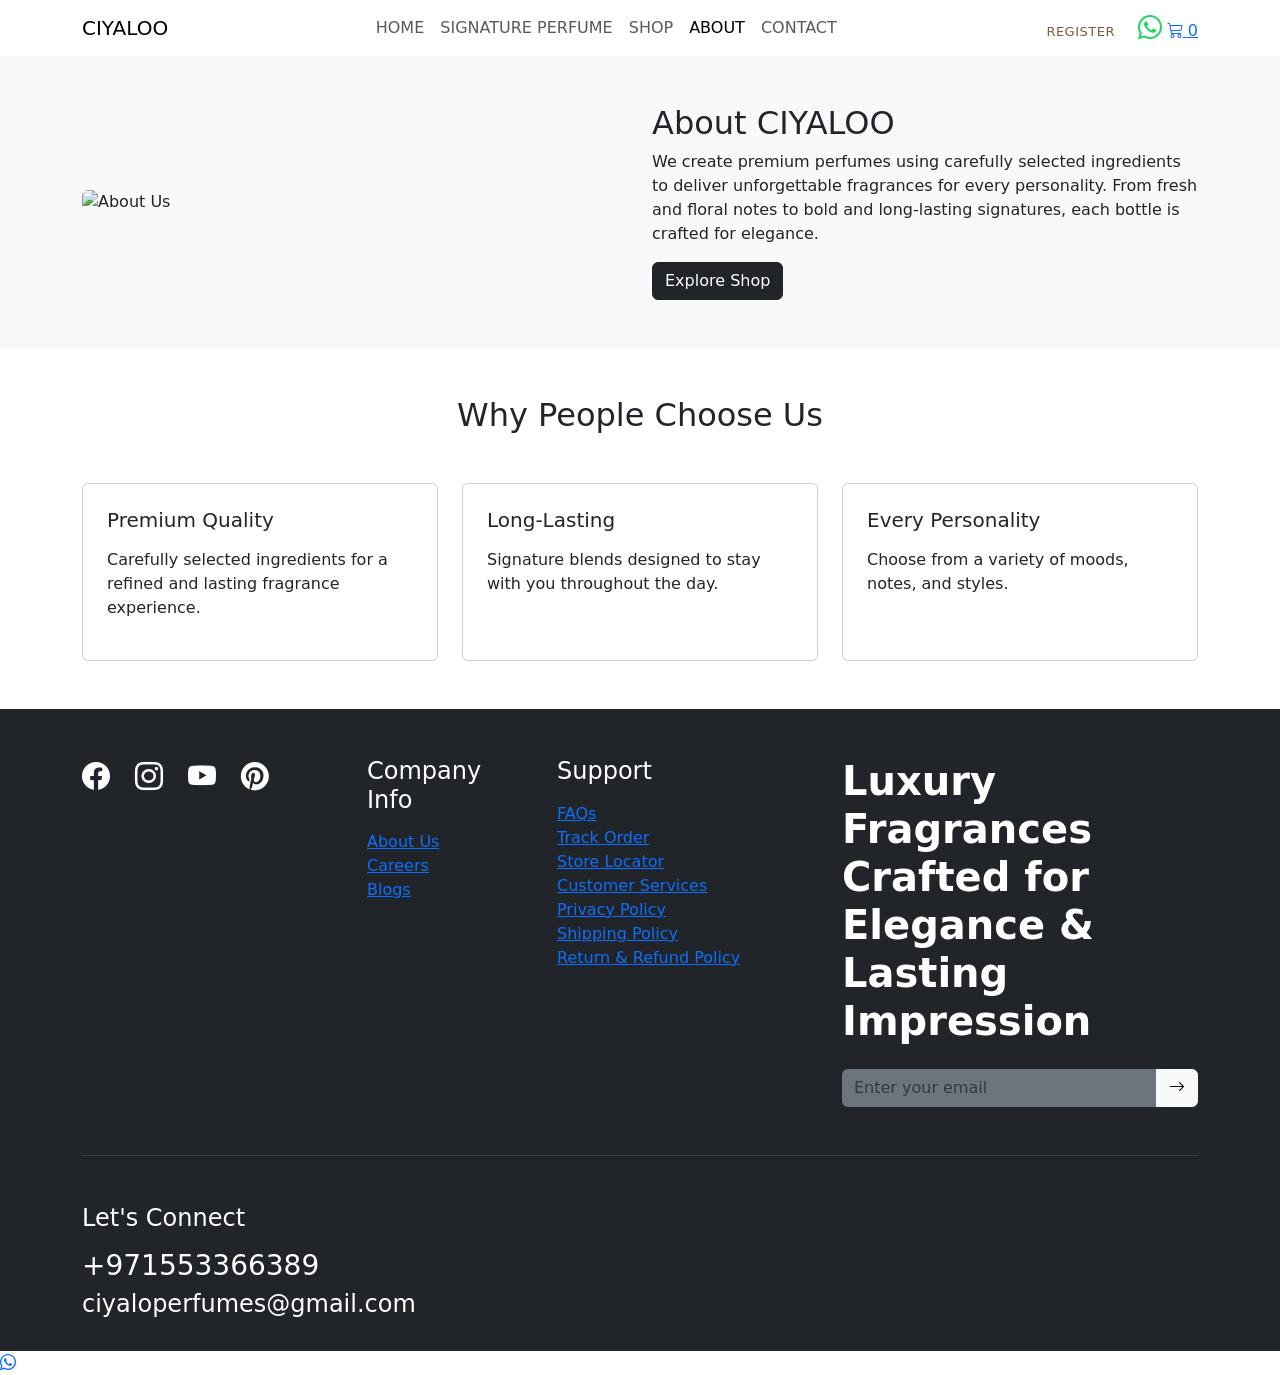
==== about.html @ dbf2726a "Add files via upload" ====
<!DOCTYPE html>
<html lang="en">
<head>
  <meta charset="UTF-8">
  <meta name="viewport" content="width=device-width, initial-scale=1.0">
  <title>About - CIYALOO</title>

  <link href="https://cdn.jsdelivr.net/npm/bootstrap@5.3.3/dist/css/bootstrap.min.css" rel="stylesheet">
  <link rel="stylesheet" href="css/style.css">
  <link rel="stylesheet" href="https://cdn.jsdelivr.net/npm/bootstrap-icons@1.11.3/font/bootstrap-icons.min.css">
</head>
<body>

  
  <nav class="navbar navbar-expand-lg bg-white">
    <div class="container">
      <a class="navbar-brand" href="index.html">CIYALOO</a>

      <button class="navbar-toggler" data-bs-toggle="collapse" data-bs-target="#menu" aria-controls="menu" aria-expanded="false" aria-label="Toggle navigation">
        <span class="navbar-toggler-icon"></span>
      </button>

      <div class="collapse navbar-collapse" id="menu">
        <ul class="navbar-nav mx-auto">
          <li class="nav-item"><a class="nav-link" href="index.html">HOME</a></li>
          <li class="nav-item"><a class="nav-link" href="signature.html">SIGNATURE PERFUME</a></li>
          <li class="nav-item"><a class="nav-link" href="shop.html">SHOP</a></li>
          <li class="nav-item"><a class="nav-link active" href="#">ABOUT</a></li>
          <li class="nav-item"><a class="nav-link" href="contact.html">CONTACT</a></li>
        </ul>

        <div class="nav-icons">
          
          <a href="login.html" class="cart-link" aria-label="Login">
           
          <a href="register.html" class="cart-link" aria-label="Register" style="margin-left: 18px; color: #7A5C3E; text-decoration: none; font-size: 13px; font-weight: 500; letter-spacing: 0.5px; text-transform: uppercase;">
            Register
          </a>
          <a href="https://wa.me/971553366389?text=Hello%20I%20would%20like%20to%20know%20more." target="_blank" rel="noopener noreferrer" class="cart-link" aria-label="WhatsApp" style="margin-left: 18px; color: #25D366; text-decoration: none;">
            <i class="bi bi-whatsapp" style="font-size: 24px;"></i>
          </a>
          <a href="cart.html" class="cart-link" aria-label="Cart">
            <i class="bi bi-cart3"></i>
            <span class="cart-badge">0</span>
          </a>
        </div>
      </div>
    </div>
  </nav>

  <section class="bg-light py-5">
    <div class="container">
      <div class="row align-items-center">
        <div class="col-lg-6 mb-4 mb-lg-0">
          <img src="css/img/aboutus.png" class="img-fluid rounded" alt="About Us">
        </div>
        <div class="col-lg-6">
          <h2>About CIYALOO</h2>
          <p>
            We create premium perfumes using carefully selected ingredients to deliver unforgettable fragrances for every personality.
            From fresh and floral notes to bold and long-lasting signatures, each bottle is crafted for elegance.
          </p>
          <a href="shop.html" class="btn btn-dark">Explore Shop</a>
        </div>
      </div>
    </div>
  </section>

  <section class="container py-5">
    <h2 class="text-center mb-5">Why People Choose Us</h2>
    <div class="row g-4">
      <div class="col-md-4">
        <div class="card p-4 h-100">
          <h5>Premium Quality</h5>
          <p class="mt-2">Carefully selected ingredients for a refined and lasting fragrance experience.</p>
        </div>
      </div>
      <div class="col-md-4">
        <div class="card p-4 h-100">
          <h5>Long-Lasting</h5>
          <p class="mt-2">Signature blends designed to stay with you throughout the day.</p>
        </div>
      </div>
      <div class="col-md-4">
        <div class="card p-4 h-100">
          <h5>Every Personality</h5>
          <p class="mt-2">Choose from a variety of moods, notes, and styles.</p>
        </div>
      </div>
    </div>
  </section>

  <footer class="bg-dark text-white pt-5 pb-4">
    <div class="container">
      <div class="row">
        <div class="col-lg-3 mb-4">
          <div class="fs-3">
            <i class="bi bi-facebook me-3"></i>
            <i class="bi bi-instagram me-3"></i>
            <i class="bi bi-youtube me-3"></i>
            <i class="bi bi-pinterest"></i>
          </div>
        </div>

        <div class="col-lg-2 mb-4">
          <h4 class="mb-3">Company Info</h4>
          <ul class="list-unstyled">
            <li><a href="about.html" class="footer-link">About Us</a></li>
            <li><a href="#" class="footer-link">Careers</a></li>
            <li><a href="#" class="footer-link">Blogs</a></li>
          </ul>
        </div>

        <div class="col-lg-3 mb-4">
          <h4 class="mb-3">Support</h4>
          <ul class="list-unstyled">
            <li><a href="#" class="footer-link">FAQs</a></li>
            <li><a href="#" class="footer-link">Track Order</a></li>
            <li><a href="#" class="footer-link">Store Locator</a></li>
            <li><a href="#" class="footer-link">Customer Services</a></li>
            <li><a href="#" class="footer-link">Privacy Policy</a></li>
            <li><a href="#" class="footer-link">Shipping Policy</a></li>
            <li><a href="#" class="footer-link">Return & Refund Policy</a></li>
          </ul>
        </div>

        <div class="col-lg-4">
          <h1 class="fw-bold mb-4">Luxury Fragrances<br>Crafted for Elegance & Lasting Impression</h1>
          <div class="input-group">
            <input type="email" class="form-control bg-secondary border-0 text-white" placeholder="Enter your email">
            <button class="btn btn-light"><i class="bi bi-arrow-right"></i></button>
          </div>
        </div>
      </div>

      <hr class="border-secondary my-5">
      <div class="row">
        <div class="col-lg-6">
          <h4>Let's Connect</h4>
          <h3 class="mt-3">+971553366389</h3>
          <h4>ciyaloperfumes@gmail.com</h4>
        </div>
      </div>

    </div>
  </footer>

  <script src="https://cdn.jsdelivr.net/npm/bootstrap@5.3.3/dist/js/bootstrap.bundle.min.js"></script>
<script src="cart.js"></script>
<!-- Floating WhatsApp Button -->
<a href="https://wa.me/971553366389?text=Hello%20I%20would%20like%20to%20know%20more." target="_blank" rel="noopener noreferrer" class="whatsapp-float" aria-label="Chat on WhatsApp">
    <i class="bi bi-whatsapp"></i>
</a>
</body>
</html>
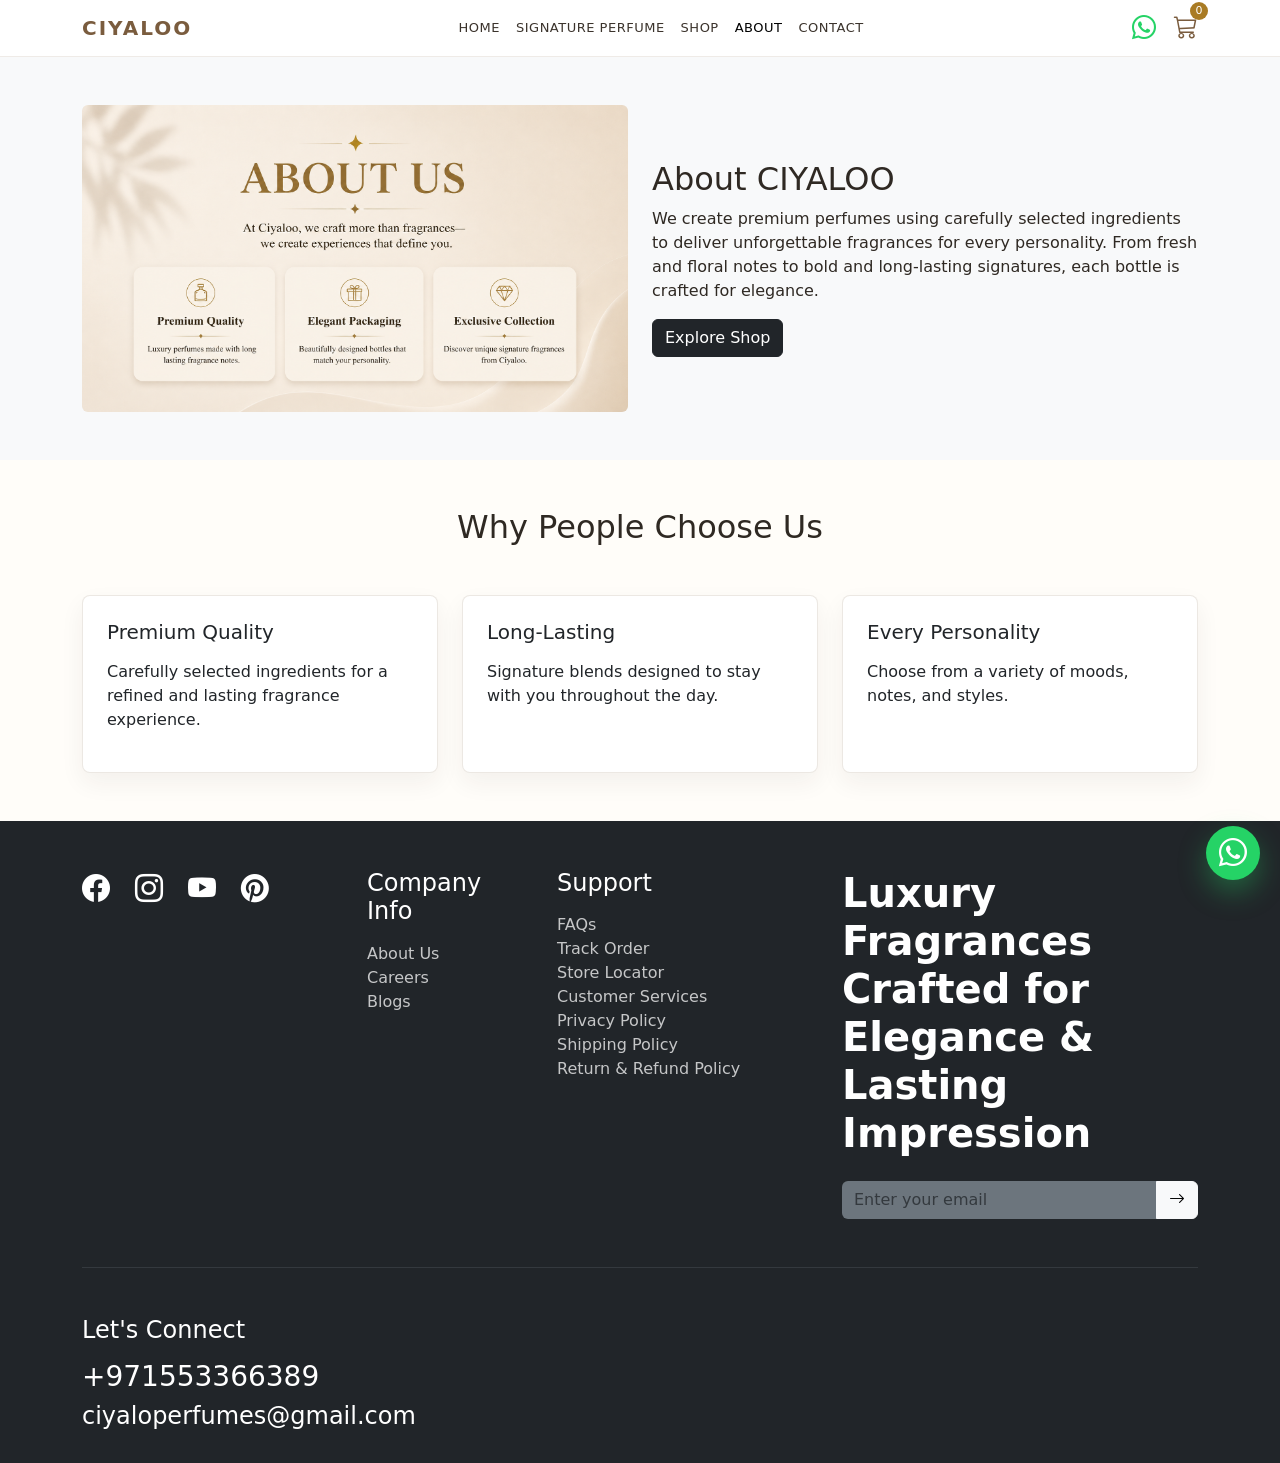
==== commit 63303d3b: "Fix storefront and admin flow" ====
--- a/about.html
+++ b/about.html
@@ -1,156 +1,201 @@
-<!DOCTYPE html>
+<!doctype html>
 <html lang="en">
-<head>
-  <meta charset="UTF-8">
-  <meta name="viewport" content="width=device-width, initial-scale=1.0">
-  <title>About - CIYALOO</title>
-
-  <link href="https://cdn.jsdelivr.net/npm/bootstrap@5.3.3/dist/css/bootstrap.min.css" rel="stylesheet">
-  <link rel="stylesheet" href="css/style.css">
-  <link rel="stylesheet" href="https://cdn.jsdelivr.net/npm/bootstrap-icons@1.11.3/font/bootstrap-icons.min.css">
-</head>
-<body>
-
-  
-  <nav class="navbar navbar-expand-lg bg-white">
-    <div class="container">
-      <a class="navbar-brand" href="index.html">CIYALOO</a>
-
-      <button class="navbar-toggler" data-bs-toggle="collapse" data-bs-target="#menu" aria-controls="menu" aria-expanded="false" aria-label="Toggle navigation">
-        <span class="navbar-toggler-icon"></span>
-      </button>
-
-      <div class="collapse navbar-collapse" id="menu">
-        <ul class="navbar-nav mx-auto">
-          <li class="nav-item"><a class="nav-link" href="index.html">HOME</a></li>
-          <li class="nav-item"><a class="nav-link" href="signature.html">SIGNATURE PERFUME</a></li>
-          <li class="nav-item"><a class="nav-link" href="shop.html">SHOP</a></li>
-          <li class="nav-item"><a class="nav-link active" href="#">ABOUT</a></li>
-          <li class="nav-item"><a class="nav-link" href="contact.html">CONTACT</a></li>
-        </ul>
-
-        <div class="nav-icons">
-          
-          <a href="login.html" class="cart-link" aria-label="Login">
-           
-          <a href="register.html" class="cart-link" aria-label="Register" style="margin-left: 18px; color: #7A5C3E; text-decoration: none; font-size: 13px; font-weight: 500; letter-spacing: 0.5px; text-transform: uppercase;">
-            Register
-          </a>
-          <a href="https://wa.me/971553366389?text=Hello%20I%20would%20like%20to%20know%20more." target="_blank" rel="noopener noreferrer" class="cart-link" aria-label="WhatsApp" style="margin-left: 18px; color: #25D366; text-decoration: none;">
-            <i class="bi bi-whatsapp" style="font-size: 24px;"></i>
-          </a>
-          <a href="cart.html" class="cart-link" aria-label="Cart">
-            <i class="bi bi-cart3"></i>
-            <span class="cart-badge">0</span>
-          </a>
-        </div>
-      </div>
-    </div>
-  </nav>
-
-  <section class="bg-light py-5">
-    <div class="container">
-      <div class="row align-items-center">
-        <div class="col-lg-6 mb-4 mb-lg-0">
-          <img src="css/img/aboutus.png" class="img-fluid rounded" alt="About Us">
-        </div>
-        <div class="col-lg-6">
-          <h2>About CIYALOO</h2>
-          <p>
-            We create premium perfumes using carefully selected ingredients to deliver unforgettable fragrances for every personality.
-            From fresh and floral notes to bold and long-lasting signatures, each bottle is crafted for elegance.
-          </p>
-          <a href="shop.html" class="btn btn-dark">Explore Shop</a>
-        </div>
-      </div>
-    </div>
-  </section>
-
-  <section class="container py-5">
-    <h2 class="text-center mb-5">Why People Choose Us</h2>
-    <div class="row g-4">
-      <div class="col-md-4">
-        <div class="card p-4 h-100">
-          <h5>Premium Quality</h5>
-          <p class="mt-2">Carefully selected ingredients for a refined and lasting fragrance experience.</p>
-        </div>
-      </div>
-      <div class="col-md-4">
-        <div class="card p-4 h-100">
-          <h5>Long-Lasting</h5>
-          <p class="mt-2">Signature blends designed to stay with you throughout the day.</p>
-        </div>
-      </div>
-      <div class="col-md-4">
-        <div class="card p-4 h-100">
-          <h5>Every Personality</h5>
-          <p class="mt-2">Choose from a variety of moods, notes, and styles.</p>
-        </div>
-      </div>
-    </div>
-  </section>
-
-  <footer class="bg-dark text-white pt-5 pb-4">
-    <div class="container">
-      <div class="row">
-        <div class="col-lg-3 mb-4">
-          <div class="fs-3">
-            <i class="bi bi-facebook me-3"></i>
-            <i class="bi bi-instagram me-3"></i>
-            <i class="bi bi-youtube me-3"></i>
-            <i class="bi bi-pinterest"></i>
-          </div>
-        </div>
-
-        <div class="col-lg-2 mb-4">
-          <h4 class="mb-3">Company Info</h4>
-          <ul class="list-unstyled">
-            <li><a href="about.html" class="footer-link">About Us</a></li>
-            <li><a href="#" class="footer-link">Careers</a></li>
-            <li><a href="#" class="footer-link">Blogs</a></li>
+  <head>
+    <meta charset="UTF-8" />
+    <meta name="viewport" content="width=device-width, initial-scale=1.0" />
+    <title>About - CIYALOO</title>
+
+    <link
+      href="https://cdn.jsdelivr.net/npm/bootstrap@5.3.3/dist/css/bootstrap.min.css"
+      rel="stylesheet"
+    />
+    <link rel="stylesheet" href="css/style.css" />
+    <link
+      rel="stylesheet"
+      href="https://cdn.jsdelivr.net/npm/bootstrap-icons@1.11.3/font/bootstrap-icons.min.css"
+    />
+  </head>
+  <body>
+    <nav class="navbar navbar-expand-lg bg-white">
+      <div class="container">
+        <a class="navbar-brand" href="index.html">CIYALOO</a>
+
+        <button
+          class="navbar-toggler"
+          data-bs-toggle="collapse"
+          data-bs-target="#menu"
+          aria-controls="menu"
+          aria-expanded="false"
+          aria-label="Toggle navigation"
+        >
+          <span class="navbar-toggler-icon"></span>
+        </button>
+
+        <div class="collapse navbar-collapse" id="menu">
+          <ul class="navbar-nav mx-auto">
+            <li class="nav-item">
+              <a class="nav-link" href="index.html">HOME</a>
+            </li>
+            <li class="nav-item">
+              <a class="nav-link" href="signature.html">SIGNATURE PERFUME</a>
+            </li>
+            <li class="nav-item">
+              <a class="nav-link" href="shop.html">SHOP</a>
+            </li>
+            <li class="nav-item">
+              <a class="nav-link active" href="#">ABOUT</a>
+            </li>
+            <li class="nav-item">
+              <a class="nav-link" href="contact.html">CONTACT</a>
+            </li>
           </ul>
-        </div>
-
-        <div class="col-lg-3 mb-4">
-          <h4 class="mb-3">Support</h4>
-          <ul class="list-unstyled">
-            <li><a href="#" class="footer-link">FAQs</a></li>
-            <li><a href="#" class="footer-link">Track Order</a></li>
-            <li><a href="#" class="footer-link">Store Locator</a></li>
-            <li><a href="#" class="footer-link">Customer Services</a></li>
-            <li><a href="#" class="footer-link">Privacy Policy</a></li>
-            <li><a href="#" class="footer-link">Shipping Policy</a></li>
-            <li><a href="#" class="footer-link">Return & Refund Policy</a></li>
-          </ul>
-        </div>
-
-        <div class="col-lg-4">
-          <h1 class="fw-bold mb-4">Luxury Fragrances<br>Crafted for Elegance & Lasting Impression</h1>
-          <div class="input-group">
-            <input type="email" class="form-control bg-secondary border-0 text-white" placeholder="Enter your email">
-            <button class="btn btn-light"><i class="bi bi-arrow-right"></i></button>
-          </div>
-        </div>
-      </div>
-
-      <hr class="border-secondary my-5">
-      <div class="row">
-        <div class="col-lg-6">
-          <h4>Let's Connect</h4>
-          <h3 class="mt-3">+971553366389</h3>
-          <h4>ciyaloperfumes@gmail.com</h4>
-        </div>
-      </div>
-
-    </div>
-  </footer>
-
-  <script src="https://cdn.jsdelivr.net/npm/bootstrap@5.3.3/dist/js/bootstrap.bundle.min.js"></script>
-<script src="cart.js"></script>
-<!-- Floating WhatsApp Button -->
-<a href="https://wa.me/971553366389?text=Hello%20I%20would%20like%20to%20know%20more." target="_blank" rel="noopener noreferrer" class="whatsapp-float" aria-label="Chat on WhatsApp">
-    <i class="bi bi-whatsapp"></i>
-</a>
-</body>
+
+          <div class="nav-icons">
+            <a
+              href="https://wa.me/971553366389?text=Hello%20I%20would%20like%20to%20know%20more."
+              target="_blank"
+              rel="noopener noreferrer"
+              class="cart-link"
+              aria-label="WhatsApp"
+              style="margin-left: 18px; color: #25d366; text-decoration: none"
+            >
+              <i class="bi bi-whatsapp" style="font-size: 24px"></i>
+            </a>
+            <a href="cart.html" class="cart-link" aria-label="Cart">
+              <i class="bi bi-cart3"></i>
+              <span class="cart-badge">0</span>
+            </a>
+          </div>
+        </div>
+      </div>
+    </nav>
+
+    <section class="bg-light py-5">
+      <div class="container">
+        <div class="row align-items-center">
+          <div class="col-lg-6 mb-4 mb-lg-0">
+            <img src="aboutus.png" class="img-fluid rounded" alt="About Us" />
+          </div>
+          <div class="col-lg-6">
+            <h2>About CIYALOO</h2>
+            <p>
+              We create premium perfumes using carefully selected ingredients to
+              deliver unforgettable fragrances for every personality. From fresh
+              and floral notes to bold and long-lasting signatures, each bottle
+              is crafted for elegance.
+            </p>
+            <a href="shop.html" class="btn btn-dark">Explore Shop</a>
+          </div>
+        </div>
+      </div>
+    </section>
+
+    <section class="container py-5">
+      <h2 class="text-center mb-5">Why People Choose Us</h2>
+      <div class="row g-4">
+        <div class="col-md-4">
+          <div class="card p-4 h-100">
+            <h5>Premium Quality</h5>
+            <p class="mt-2">
+              Carefully selected ingredients for a refined and lasting fragrance
+              experience.
+            </p>
+          </div>
+        </div>
+        <div class="col-md-4">
+          <div class="card p-4 h-100">
+            <h5>Long-Lasting</h5>
+            <p class="mt-2">
+              Signature blends designed to stay with you throughout the day.
+            </p>
+          </div>
+        </div>
+        <div class="col-md-4">
+          <div class="card p-4 h-100">
+            <h5>Every Personality</h5>
+            <p class="mt-2">
+              Choose from a variety of moods, notes, and styles.
+            </p>
+          </div>
+        </div>
+      </div>
+    </section>
+
+    <footer class="bg-dark text-white pt-5 pb-4">
+      <div class="container">
+        <div class="row">
+          <div class="col-lg-3 mb-4">
+            <div class="fs-3">
+              <i class="bi bi-facebook me-3"></i>
+              <i class="bi bi-instagram me-3"></i>
+              <i class="bi bi-youtube me-3"></i>
+              <i class="bi bi-pinterest"></i>
+            </div>
+          </div>
+
+          <div class="col-lg-2 mb-4">
+            <h4 class="mb-3">Company Info</h4>
+            <ul class="list-unstyled">
+              <li><a href="about.html" class="footer-link">About Us</a></li>
+              <li><a href="#" class="footer-link">Careers</a></li>
+              <li><a href="#" class="footer-link">Blogs</a></li>
+            </ul>
+          </div>
+
+          <div class="col-lg-3 mb-4">
+            <h4 class="mb-3">Support</h4>
+            <ul class="list-unstyled">
+              <li><a href="#" class="footer-link">FAQs</a></li>
+              <li><a href="#" class="footer-link">Track Order</a></li>
+              <li><a href="#" class="footer-link">Store Locator</a></li>
+              <li><a href="#" class="footer-link">Customer Services</a></li>
+              <li><a href="#" class="footer-link">Privacy Policy</a></li>
+              <li><a href="#" class="footer-link">Shipping Policy</a></li>
+              <li>
+                <a href="#" class="footer-link">Return & Refund Policy</a>
+              </li>
+            </ul>
+          </div>
+
+          <div class="col-lg-4">
+            <h1 class="fw-bold mb-4">
+              Luxury Fragrances<br />Crafted for Elegance & Lasting Impression
+            </h1>
+            <div class="input-group">
+              <input
+                type="email"
+                class="form-control bg-secondary border-0 text-white"
+                placeholder="Enter your email"
+              />
+              <button class="btn btn-light">
+                <i class="bi bi-arrow-right"></i>
+              </button>
+            </div>
+          </div>
+        </div>
+
+        <hr class="border-secondary my-5" />
+        <div class="row">
+          <div class="col-lg-6">
+            <h4>Let's Connect</h4>
+            <h3 class="mt-3">+971553366389</h3>
+            <h4>ciyaloperfumes@gmail.com</h4>
+          </div>
+        </div>
+      </div>
+    </footer>
+
+    <script src="https://cdn.jsdelivr.net/npm/bootstrap@5.3.3/dist/js/bootstrap.bundle.min.js"></script>
+    <script src="cart.js"></script>
+    <!-- Floating WhatsApp Button -->
+    <a
+      href="https://wa.me/971553366389?text=Hello%20I%20would%20like%20to%20know%20more."
+      target="_blank"
+      rel="noopener noreferrer"
+      class="whatsapp-float"
+      aria-label="Chat on WhatsApp"
+    >
+      <i class="bi bi-whatsapp"></i>
+    </a>
+  </body>
 </html>
-
--- a/css/style.css
+++ b/css/style.css
@@ -0,0 +1 @@
+@import url('../style.css');
